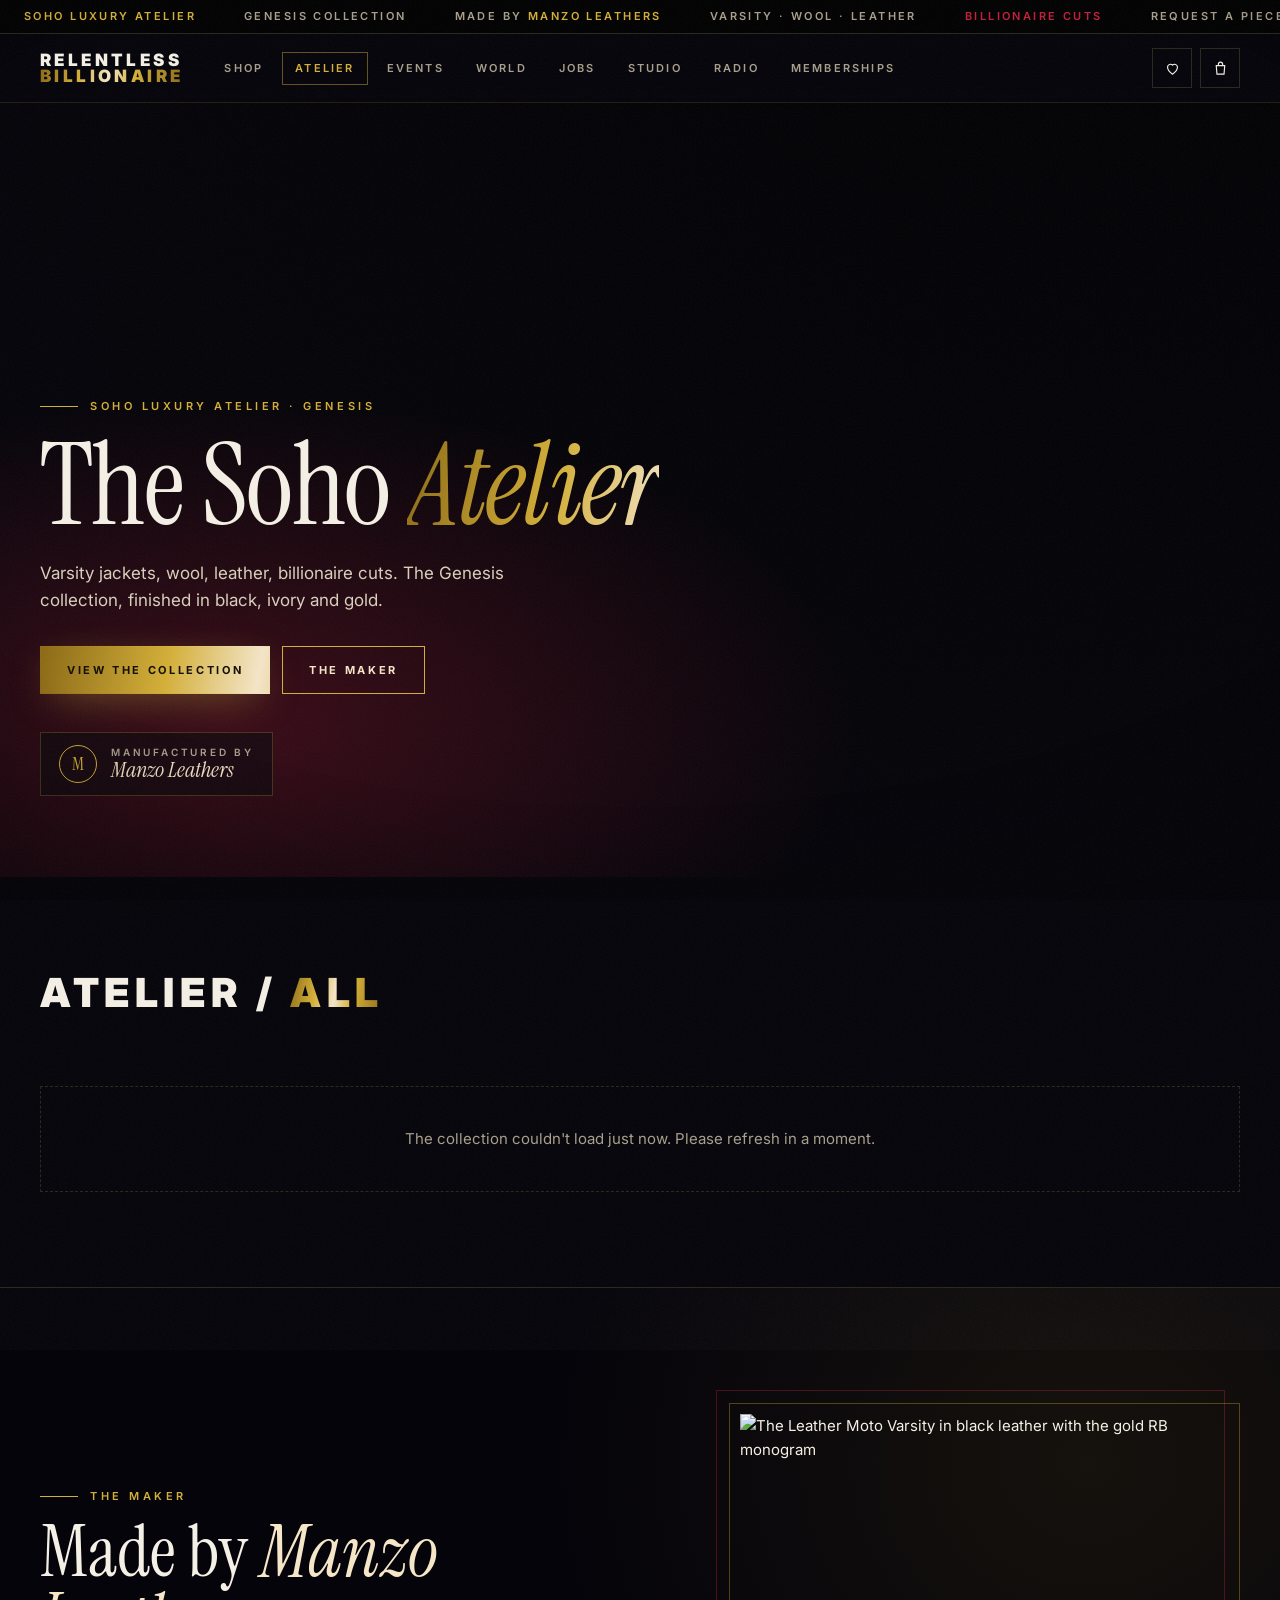
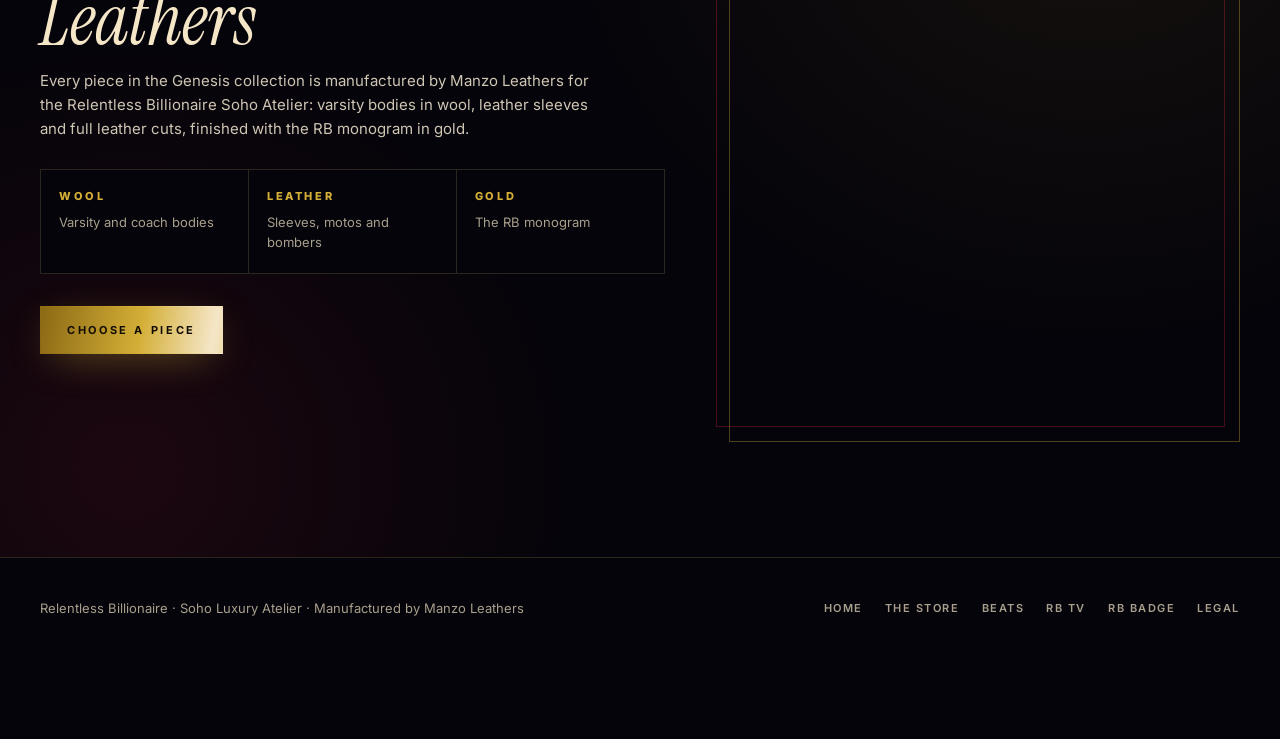
==== rb-site-updates/src/atelier/atelier.html @ 64e921dd "Soho Luxury Atelier at relentlessbillionaire.com/atelier The nine Genesis jackets from the old Pages" ====
<!DOCTYPE html>
<html lang="en">
<head>
<meta charset="UTF-8">
<meta name="viewport" content="width=device-width, initial-scale=1, viewport-fit=cover">
<title>Soho Luxury Atelier · Relentless Billionaire</title>
<meta name="description" content="The Genesis collection from the Relentless Billionaire Soho Atelier: varsity jackets, wool, leather and billionaire cuts, made by Manzo Leathers.">
<link rel="canonical" href="https://relentlessbillionaire.com/atelier">
<meta property="og:type" content="website">
<meta property="og:title" content="Soho Luxury Atelier · Relentless Billionaire">
<meta property="og:description" content="Varsity jackets, wool, leather, billionaire cuts. The Genesis collection, made by Manzo Leathers.">
<meta property="og:url" content="https://relentlessbillionaire.com/atelier">
<meta property="og:image" content="https://media.relentlessbillionaire.com/atelier/atelier-hero-crop.webp">
<meta name="twitter:card" content="summary_large_image">
<meta name="theme-color" content="#05040A">
<link rel="icon" href="https://relentlessbillionaire.com/brand/icon.svg?v=3" type="image/svg+xml">
<link rel="preconnect" href="https://fonts.googleapis.com">
<link rel="preconnect" href="https://fonts.gstatic.com" crossorigin>
<link rel="stylesheet" nonce="__NONCE__" href="https://fonts.googleapis.com/css2?family=Inter:wght@300;400;500;600;800;900&family=Instrument+Serif:ital@0;1&display=swap">
<link rel="preload" as="image" href="https://media.relentlessbillionaire.com/atelier/atelier-hero-crop.webp">
<style nonce="__NONCE__">
:root{
  --bg:#05040A; --bg-elevated:#0C0A10; --bg-deep:#020203;
  --gold:#D4AF37; --gold-highlight:#F5E6C8; --gold-deep:#8B6914;
  --crimson:#C41E3A; --text:#F5F0E6; --text-muted:#A89F8C; --line:#2A261C;
  --glass:rgba(12,10,16,.62); --ease:cubic-bezier(.22,1,.36,1);
  --sans:"Inter",ui-sans-serif,system-ui,-apple-system,"Segoe UI",sans-serif;
  --serif:"Instrument Serif","Iowan Old Style","Times New Roman",serif;
  --metal:linear-gradient(100deg,var(--gold-deep) 0%,var(--gold) 28%,var(--gold-highlight) 48%,var(--gold) 66%,var(--gold-deep) 100%);
}
*,*::before,*::after{box-sizing:border-box}
html{scroll-behavior:smooth;-webkit-text-size-adjust:100%}
body{margin:0;background:var(--bg);color:var(--text);font:400 15px/1.6 var(--sans);-webkit-font-smoothing:antialiased;overflow-x:hidden}
img{max-width:100%;display:block}
a{color:inherit}
button{font:inherit;color:inherit;cursor:pointer}
:focus-visible{outline:2px solid var(--gold);outline-offset:3px}
.sr{position:absolute;width:1px;height:1px;overflow:hidden;clip:rect(0 0 0 0);white-space:nowrap}
/* film grain and vignette over everything, never in the way */
body::before{content:"";position:fixed;inset:-50%;z-index:60;pointer-events:none;opacity:.05;
  background-image:url("data:image/svg+xml,%3Csvg xmlns='http://www.w3.org/2000/svg' width='160' height='160'%3E%3Cfilter id='n'%3E%3CfeTurbulence type='fractalNoise' baseFrequency='.9' numOctaves='3' stitchTiles='stitch'/%3E%3C/filter%3E%3Crect width='100%25' height='100%25' filter='url(%23n)'/%3E%3C/svg%3E");
  animation:grain 1.2s steps(6) infinite}
body::after{content:"";position:fixed;inset:0;z-index:59;pointer-events:none;background:radial-gradient(120% 90% at 50% 40%,transparent 55%,rgba(0,0,0,.55) 100%)}
@keyframes grain{0%{transform:translate(0,0)}20%{transform:translate(-4%,3%)}40%{transform:translate(3%,-2%)}60%{transform:translate(-2%,-4%)}80%{transform:translate(4%,2%)}100%{transform:translate(0,0)}}

/* ticker */
.ticker{position:relative;z-index:5;border-bottom:1px solid var(--line);background:#000;overflow:hidden;height:34px;display:flex;align-items:center}
.ticker .run{display:flex;gap:48px;white-space:nowrap;animation:tick 42s linear infinite;padding-left:24px}
.ticker span{font:600 11px/1 var(--sans);letter-spacing:.22em;text-transform:uppercase;color:var(--text-muted)}
.ticker span b{color:var(--gold);font-weight:600}
.ticker span i{font-style:normal;color:var(--crimson)}
@keyframes tick{to{transform:translateX(-50%)}}

/* header */
.top{position:sticky;top:0;z-index:40;backdrop-filter:blur(18px) saturate(1.3);-webkit-backdrop-filter:blur(18px) saturate(1.3);
  background:linear-gradient(180deg,rgba(5,4,10,.92),rgba(5,4,10,.72));border-bottom:1px solid rgba(212,175,55,.14)}
.top .in{max-width:1320px;margin:0 auto;padding:14px clamp(16px,4vw,40px);display:flex;align-items:center;gap:28px}
.mark{text-decoration:none;line-height:.92;font:900 17px/0.95 var(--sans);letter-spacing:.2em;text-transform:uppercase}
.mark span{display:block}
.mark span+span{background:var(--metal);-webkit-background-clip:text;background-clip:text;color:transparent}
.nav{display:flex;gap:6px;flex-wrap:wrap;flex:1}
.nav a{text-decoration:none;font:600 11px/1 var(--sans);letter-spacing:.2em;text-transform:uppercase;color:var(--text-muted);padding:10px 12px;border:1px solid transparent;transition:color .3s var(--ease),border-color .3s var(--ease)}
.nav a:hover{color:var(--text)}
.nav a.on{color:var(--gold);border-color:rgba(212,175,55,.45)}
.tools{display:flex;gap:8px}
.icon{width:40px;height:40px;display:grid;place-items:center;border:1px solid var(--line);background:transparent;position:relative;transition:border-color .3s var(--ease),background .3s var(--ease)}
.icon:hover{border-color:var(--gold);background:rgba(212,175,55,.06)}
.icon svg{width:17px;height:17px;stroke:currentColor;fill:none;stroke-width:1.6}
.icon .n{position:absolute;top:-7px;right:-7px;min-width:18px;height:18px;border-radius:9px;background:var(--crimson);color:#fff;font:700 10px/18px var(--sans);text-align:center;padding:0 5px}
.icon .n:empty{display:none}

/* hero */
.hero{position:relative;min-height:min(86vh,820px);display:grid;align-items:end;overflow:hidden;isolation:isolate}
.hero .bg{position:absolute;inset:0;z-index:-2;background:#000 url("https://media.relentlessbillionaire.com/atelier/atelier-hero-crop.webp") center/cover no-repeat;transform:scale(1.08);animation:drift 22s var(--ease) infinite alternate}
.hero::before{content:"";position:absolute;inset:0;z-index:-1;background:
  radial-gradient(70% 60% at 18% 80%,rgba(196,30,58,.28),transparent 70%),
  linear-gradient(180deg,rgba(5,4,10,.25) 0%,rgba(5,4,10,.55) 45%,var(--bg) 100%),
  linear-gradient(90deg,rgba(5,4,10,.9) 0%,rgba(5,4,10,.2) 70%)}
@keyframes drift{to{transform:scale(1.16) translate(-1.5%,-1%)}}
.hero .in{max-width:1320px;margin:0 auto;width:100%;padding:0 clamp(16px,4vw,40px) clamp(48px,9vh,96px)}
.eyebrow{font:600 11px/1 var(--sans);letter-spacing:.32em;text-transform:uppercase;color:var(--gold);display:flex;align-items:center;gap:12px}
.eyebrow::before{content:"";width:38px;height:1px;background:var(--gold)}
.hero h1{margin:22px 0 0;font:400 clamp(54px,9vw,128px)/.9 var(--serif);letter-spacing:-.015em}
.hero h1 em{font-style:italic;background:var(--metal);background-size:220% 100%;-webkit-background-clip:text;background-clip:text;color:transparent;animation:sheen 7s ease-in-out infinite}
@keyframes sheen{0%,100%{background-position:0% 0}50%{background-position:100% 0}}
.hero p.lede{max-width:540px;margin:22px 0 0;font-size:17px;color:#d9d0bd}
.cta{display:flex;flex-wrap:wrap;gap:12px;margin-top:32px}
.btn{display:inline-flex;align-items:center;justify-content:center;gap:10px;min-height:48px;padding:0 26px;border:1px solid var(--gold);background:transparent;color:var(--gold-highlight);
  font:700 11px/1 var(--sans);letter-spacing:.24em;text-transform:uppercase;text-decoration:none;position:relative;overflow:hidden;transition:color .35s var(--ease),transform .35s var(--ease),box-shadow .35s var(--ease)}
.btn.gold{background:var(--metal);background-size:200% 100%;color:#120d02;border-color:transparent;box-shadow:0 10px 40px -14px rgba(212,175,55,.65)}
.btn.gold:hover{background-position:100% 0;transform:translateY(-2px);box-shadow:0 18px 50px -14px rgba(212,175,55,.8)}
.btn:not(.gold):hover{background:rgba(212,175,55,.08);transform:translateY(-2px)}
.btn[disabled]{opacity:.5;pointer-events:none}
.maker{margin-top:38px;display:inline-flex;align-items:center;gap:14px;padding:12px 18px;border:1px solid rgba(212,175,55,.25);background:var(--glass);backdrop-filter:blur(10px);-webkit-backdrop-filter:blur(10px)}
.maker small{display:block;font:600 10px/1.2 var(--sans);letter-spacing:.28em;text-transform:uppercase;color:var(--text-muted)}
.maker strong{display:block;font:400 22px/1.1 var(--serif);font-style:italic;color:var(--gold-highlight)}
.maker .seal{width:38px;height:38px;border-radius:50%;border:1px solid var(--gold);display:grid;place-items:center;font:400 18px/1 var(--serif);color:var(--gold)}

/* collection */
.wrap{max-width:1320px;margin:0 auto;padding:0 clamp(16px,4vw,40px)}
.collection{padding:clamp(48px,8vw,96px) 0 40px}
.head{display:flex;flex-wrap:wrap;align-items:end;justify-content:space-between;gap:20px;margin-bottom:28px}
.head h2{margin:0;font:900 clamp(26px,3.4vw,40px)/1 var(--sans);letter-spacing:.14em;text-transform:uppercase}
.head h2 span{background:var(--metal);-webkit-background-clip:text;background-clip:text;color:transparent}
.head p{margin:0;font:600 11px/1.4 var(--sans);letter-spacing:.24em;text-transform:uppercase;color:var(--text-muted)}
.chips{display:flex;flex-wrap:wrap;gap:8px;margin-bottom:30px}
.chip{padding:10px 16px;border:1px solid var(--line);background:transparent;font:600 10.5px/1 var(--sans);letter-spacing:.22em;text-transform:uppercase;color:var(--text-muted);transition:all .3s var(--ease)}
.chip:hover{color:var(--text);border-color:rgba(212,175,55,.4)}
.chip[aria-pressed="true"]{color:#120d02;background:var(--gold);border-color:var(--gold)}
.grid{display:grid;grid-template-columns:repeat(auto-fill,minmax(min(100%,300px),1fr));gap:clamp(14px,2vw,24px)}
.card{position:relative;background:linear-gradient(180deg,var(--bg-elevated),#07060b);border:1px solid var(--line);padding:14px;display:flex;flex-direction:column;
  transition:transform .6s var(--ease),border-color .6s var(--ease),box-shadow .6s var(--ease)}
.card:hover{transform:translateY(-6px);border-color:rgba(212,175,55,.5);box-shadow:0 30px 60px -30px rgba(0,0,0,.9),0 0 0 1px rgba(212,175,55,.08),0 20px 80px -40px rgba(196,30,58,.45)}
.ph{position:relative;aspect-ratio:4/5;overflow:hidden;background:#0a0a0c}
.ph img{width:100%;height:100%;object-fit:cover;transition:transform 1.2s var(--ease),filter 1.2s var(--ease);filter:saturate(.92) contrast(1.04)}
.card:hover .ph img{transform:scale(1.06);filter:saturate(1.05) contrast(1.08)}
.ph::after{content:"";position:absolute;inset:0;background:linear-gradient(180deg,transparent 55%,rgba(5,4,10,.85));pointer-events:none}
.ph .tag{position:absolute;left:12px;top:12px;z-index:1;font:700 9.5px/1 var(--sans);letter-spacing:.26em;text-transform:uppercase;padding:7px 10px;background:rgba(5,4,10,.7);border:1px solid rgba(212,175,55,.35);color:var(--gold-highlight);backdrop-filter:blur(6px)}
.ph .fav{position:absolute;right:12px;top:12px;z-index:1;width:38px;height:38px;display:grid;place-items:center;background:rgba(5,4,10,.6);border:1px solid rgba(245,240,230,.15);backdrop-filter:blur(6px);transition:all .3s var(--ease)}
.ph .fav svg{width:17px;height:17px;fill:none;stroke:var(--text);stroke-width:1.6;transition:all .3s var(--ease)}
.ph .fav[aria-pressed="true"] svg{fill:var(--crimson);stroke:var(--crimson)}
.ph .look{position:absolute;left:12px;right:12px;bottom:12px;z-index:1;min-height:40px;border:1px solid rgba(245,240,230,.25);background:rgba(5,4,10,.55);backdrop-filter:blur(8px);
  font:700 10px/1 var(--sans);letter-spacing:.24em;text-transform:uppercase;opacity:0;transform:translateY(10px);transition:all .5s var(--ease)}
.card:hover .look,.look:focus-visible{opacity:1;transform:none}
.meta{padding:18px 4px 6px;flex:1;display:flex;flex-direction:column}
.meta h3{margin:0;font:800 14px/1.25 var(--sans);letter-spacing:.2em;text-transform:uppercase}
.meta .sub{margin:6px 0 0;font-size:12.5px;color:var(--text-muted);letter-spacing:.04em}
.row{display:flex;align-items:center;justify-content:space-between;gap:12px;margin-top:auto;padding-top:18px}
.price{font:400 26px/1 var(--serif);color:var(--gold-highlight)}
.add{min-height:42px;padding:0 18px;border:0;background:var(--metal);background-size:200% 100%;color:#120d02;font:800 10.5px/1 var(--sans);letter-spacing:.22em;text-transform:uppercase;transition:background-position .5s var(--ease),transform .3s var(--ease)}
.add:hover{background-position:100% 0;transform:translateY(-1px)}
.add.in{background:transparent;color:var(--gold);box-shadow:inset 0 0 0 1px var(--gold)}
.skel{aspect-ratio:4/6;border:1px solid var(--line);background:linear-gradient(100deg,#0b0a0f 30%,#17141c 50%,#0b0a0f 70%);background-size:220% 100%;animation:sk 1.6s ease-in-out infinite}
@keyframes sk{to{background-position:-120% 0}}
.empty{grid-column:1/-1;padding:40px;text-align:center;color:var(--text-muted);border:1px dashed var(--line)}

/* the maker */
.atelier{padding:clamp(56px,9vw,120px) 0;border-top:1px solid var(--line);margin-top:40px;background:radial-gradient(60% 80% at 85% 20%,rgba(212,175,55,.08),transparent 70%),radial-gradient(50% 70% at 10% 90%,rgba(196,30,58,.12),transparent 70%)}
.atelier .cols{display:grid;grid-template-columns:1.1fr .9fr;gap:clamp(28px,5vw,72px);align-items:center}
.atelier h2{margin:16px 0 0;font:400 clamp(40px,5.6vw,76px)/.95 var(--serif)}
.atelier h2 em{color:var(--gold-highlight)}
.atelier p{color:#cfc6b4;max-width:560px}
.pillars{display:grid;grid-template-columns:repeat(3,1fr);gap:1px;background:var(--line);border:1px solid var(--line);margin-top:28px}
.pillars div{background:var(--bg);padding:20px 18px}
.pillars b{display:block;font:800 11px/1.2 var(--sans);letter-spacing:.24em;text-transform:uppercase;color:var(--gold)}
.pillars span{display:block;margin-top:8px;font-size:13px;color:var(--text-muted)}
.frame{position:relative;aspect-ratio:4/5;border:1px solid rgba(212,175,55,.35);padding:10px}
.frame img{width:100%;height:100%;object-fit:cover}
.frame::before{content:"";position:absolute;inset:-14px 14px 14px -14px;border:1px solid rgba(196,30,58,.35);z-index:-1}

/* footer */
footer{border-top:1px solid var(--line);padding:40px 0 120px;color:var(--text-muted);font-size:13px}
footer .in{display:flex;flex-wrap:wrap;gap:16px 28px;justify-content:space-between;align-items:center}
footer nav{display:flex;flex-wrap:wrap;gap:14px 22px}
footer a{text-decoration:none;color:var(--text-muted);letter-spacing:.14em;text-transform:uppercase;font:600 11px/1 var(--sans)}
footer a:hover{color:var(--gold)}

/* dialogs */
dialog{border:0;padding:0;background:transparent;color:var(--text);max-width:min(980px,calc(100vw - 24px));width:100%}
dialog::backdrop{background:rgba(2,2,3,.78);backdrop-filter:blur(6px)}
dialog[open]{animation:pop .5s var(--ease)}
@keyframes pop{from{opacity:0;transform:translateY(18px) scale(.98)}}
.sheet{background:var(--bg-elevated);border:1px solid rgba(212,175,55,.3);display:grid;grid-template-columns:1fr 1fr;max-height:calc(100vh - 32px);overflow:auto}
.sheet .pic{background:#000;min-height:420px}
.sheet .pic img{width:100%;height:100%;object-fit:cover}
.sheet .body{padding:clamp(22px,3vw,36px);position:relative}
.x{position:absolute;right:14px;top:14px;width:38px;height:38px;border:1px solid var(--line);background:transparent;font-size:20px;line-height:1}
.x:hover{border-color:var(--gold)}
.sheet h3{margin:14px 0 4px;font:400 40px/1 var(--serif)}
.sheet .p{font:400 28px/1 var(--serif);color:var(--gold-highlight);margin:14px 0}
.sheet .desc{color:#cfc6b4;font-size:14px}
.sizes{display:flex;flex-wrap:wrap;gap:6px;margin:16px 0}
.sizes button{min-width:46px;height:40px;border:1px solid var(--line);background:transparent;font:700 11px/1 var(--sans);letter-spacing:.14em}
.sizes button[aria-pressed="true"]{border-color:var(--gold);color:var(--gold);background:rgba(212,175,55,.08)}
.note{font-size:12px;color:var(--text-muted);margin-top:14px}
.bag .sheet{grid-template-columns:1fr;max-width:620px;margin-left:auto}
.bag-list{list-style:none;margin:16px 0;padding:0;display:grid;gap:10px}
.bag-list li{display:grid;grid-template-columns:64px 1fr auto;gap:14px;align-items:center;padding:10px;border:1px solid var(--line)}
.bag-list img{width:64px;height:80px;object-fit:cover}
.bag-list b{display:block;font:800 12px/1.3 var(--sans);letter-spacing:.16em;text-transform:uppercase}
.bag-list small{color:var(--text-muted)}
.bag-list .rm{border:0;background:transparent;color:var(--text-muted);font-size:12px;text-decoration:underline}
.total{display:flex;justify-content:space-between;align-items:baseline;border-top:1px solid var(--line);padding-top:14px}
.total span{font:400 30px/1 var(--serif);color:var(--gold-highlight)}
form.req{display:grid;gap:10px;margin-top:18px}
form.req .two{display:grid;grid-template-columns:1fr 1fr;gap:10px}
form.req input,form.req textarea{width:100%;background:#07060b;border:1px solid var(--line);color:var(--text);padding:12px 14px;font:400 14px/1.4 var(--sans);transition:border-color .3s var(--ease)}
form.req input:focus,form.req textarea:focus{outline:0;border-color:var(--gold)}
form.req label{font:600 10px/1 var(--sans);letter-spacing:.22em;text-transform:uppercase;color:var(--text-muted)}
.msg{min-height:20px;font-size:13px}
.msg.ok{color:#9fd8a8}.msg.err{color:#ff8fa3}

/* reveal */
.rv{opacity:0;transform:translateY(26px);transition:opacity 1s var(--ease),transform 1s var(--ease)}
.rv.on{opacity:1;transform:none}

@media (max-width:900px){
  .top .in{flex-wrap:wrap;gap:12px}
  .nav{order:3;flex-basis:100%;overflow-x:auto;flex-wrap:nowrap;scrollbar-width:none}
  .atelier .cols{grid-template-columns:1fr}
  .sheet{grid-template-columns:1fr}.sheet .pic{min-height:0;aspect-ratio:4/5}
  .pillars{grid-template-columns:1fr}
}
@media (max-width:520px){form.req .two{grid-template-columns:1fr}.hero{min-height:78vh}}
@media (prefers-reduced-motion:reduce){
  *,*::before,*::after{animation:none!important;transition:none!important;scroll-behavior:auto!important}
  .rv{opacity:1;transform:none}
}
</style>
</head>
<body>
<a class="sr" href="#collection">Skip to the collection</a>
<div class="ticker" aria-hidden="true"><div class="run" id="ticker"></div></div>

<header class="top">
  <div class="in">
    <a class="mark" href="https://relentlessbillionaire.com/" aria-label="Relentless Billionaire home"><span>Relentless</span><span>Billionaire</span></a>
    <nav class="nav" aria-label="Relentless Billionaire">
      <a href="https://relentlessbillionaire.com/store">Shop</a>
      <a class="on" href="https://relentlessbillionaire.com/atelier" aria-current="page">Atelier</a>
      <a href="https://relentlessbillionaire.com/events">Events</a>
      <a href="https://relentlessbillionaire.com/app/world/">World</a>
      <a href="https://relentlessbillionaire.com/jobs">Jobs</a>
      <a href="https://studio.relentlessbillionaire.com/">Studio</a>
      <a href="https://relentlessbillionaire.com/radio">Radio</a>
      <a href="https://relentlessbillionaire.com/memberships">Memberships</a>
    </nav>
    <div class="tools">
      <button class="icon" type="button" id="open-favs" aria-label="Saved pieces"><svg viewBox="0 0 24 24"><path d="M12 20s-7-4.4-7-10a4 4 0 0 1 7-2.6A4 4 0 0 1 19 10c0 5.6-7 10-7 10z"/></svg><span class="n" id="fav-n"></span></button>
      <button class="icon" type="button" id="open-bag" aria-label="Your bag"><svg viewBox="0 0 24 24"><path d="M6 8h12l-1 12H7L6 8z"/><path d="M9 8V6a3 3 0 0 1 6 0v2"/></svg><span class="n" id="bag-n"></span></button>
    </div>
  </div>
</header>

<main>
  <section class="hero" aria-labelledby="hero-h">
    <div class="bg" role="img" aria-label="Relentless Billionaire varsity details: the gold RB monogram, cream leather sleeves, black wool"></div>
    <div class="in">
      <div class="eyebrow">Soho Luxury Atelier · Genesis</div>
      <h1 id="hero-h">The Soho <em>Atelier</em></h1>
      <p class="lede">Varsity jackets, wool, leather, billionaire cuts. The Genesis collection, finished in black, ivory and gold.</p>
      <div class="cta">
        <a class="btn gold" href="#collection">View the collection</a>
        <a class="btn" href="#atelier">The maker</a>
      </div>
      <div class="maker"><div class="seal" aria-hidden="true">M</div><div><small>Manufactured by</small><strong>Manzo Leathers</strong></div></div>
    </div>
  </section>

  <section class="collection" id="collection" aria-labelledby="col-h">
    <div class="wrap">
      <div class="head rv">
        <h2 id="col-h">Atelier / <span>All</span></h2>
        <p id="count"></p>
      </div>
      <div class="chips rv" id="chips" role="group" aria-label="Filter the collection"></div>
      <div class="grid" id="grid" aria-live="polite">
        <div class="skel"></div><div class="skel"></div><div class="skel"></div>
      </div>
    </div>
  </section>

  <section class="atelier" id="atelier" aria-labelledby="mk-h">
    <div class="wrap cols">
      <div class="rv">
        <div class="eyebrow">The maker</div>
        <h2 id="mk-h">Made by <em>Manzo Leathers</em></h2>
        <p>Every piece in the Genesis collection is manufactured by Manzo Leathers for the Relentless Billionaire Soho Atelier: varsity bodies in wool, leather sleeves and full leather cuts, finished with the RB monogram in gold.</p>
        <div class="pillars">
          <div><b>Wool</b><span>Varsity and coach bodies</span></div>
          <div><b>Leather</b><span>Sleeves, motos and bombers</span></div>
          <div><b>Gold</b><span>The RB monogram</span></div>
        </div>
        <div class="cta"><a class="btn gold" href="#collection">Choose a piece</a></div>
      </div>
      <div class="frame rv"><img src="https://media.relentlessbillionaire.com/atelier/leather-moto-varsity-1200.webp" alt="The Leather Moto Varsity in black leather with the gold RB monogram" loading="lazy" width="800" height="1000"></div>
    </div>
  </section>
</main>

<footer>
  <div class="wrap in">
    <div>Relentless Billionaire · Soho Luxury Atelier · Manufactured by Manzo Leathers</div>
    <nav aria-label="More from Relentless Billionaire">
      <a href="https://relentlessbillionaire.com/">Home</a>
      <a href="https://relentlessbillionaire.com/store">The Store</a>
      <a href="https://beatstore.relentlessbillionaire.com/">Beats</a>
      <a href="https://relentlessbillionaire.com/tv">RB TV</a>
      <a href="https://relentlessbillionaire.com/badge">RB Badge</a>
      <a href="https://relentlessbillionaire.com/legal">Legal</a>
    </nav>
  </div>
</footer>

<dialog id="view" aria-labelledby="v-title">
  <div class="sheet">
    <div class="pic"><img id="v-img" alt=""></div>
    <div class="body">
      <button class="x" type="button" data-close aria-label="Close">×</button>
      <div class="eyebrow" id="v-sub"></div>
      <h3 id="v-title"></h3>
      <div class="p" id="v-price"></div>
      <p class="desc" id="v-desc"></p>
      <div class="eyebrow">Your size</div>
      <div class="sizes" id="v-sizes" role="group" aria-label="Size"></div>
      <div class="cta"><button class="btn gold" type="button" id="v-add">Add to bag</button><button class="btn" type="button" id="v-fav">Save</button></div>
      <p class="note">Manufactured by Manzo Leathers. Pieces are requested, not charged here: the atelier replies by email to confirm sizing, timing and payment.</p>
    </div>
  </div>
</dialog>

<dialog id="bag" class="bag" aria-labelledby="b-title">
  <div class="sheet">
    <div class="body">
      <button class="x" type="button" data-close aria-label="Close">×</button>
      <div class="eyebrow" id="b-eyebrow">Your bag</div>
      <h3 id="b-title">Request your pieces</h3>
      <ul class="bag-list" id="b-list"></ul>
      <div class="total"><small class="eyebrow">Listed total</small><span id="b-total">$0</span></div>
      <form class="req" id="b-form" novalidate>
        <div class="two">
          <div><label for="f-name">Name</label><input id="f-name" name="name" autocomplete="name" required maxlength="100"></div>
          <div><label for="f-email">Email</label><input id="f-email" name="email" type="email" autocomplete="email" required maxlength="200"></div>
        </div>
        <div><label for="f-phone">Phone (optional)</label><input id="f-phone" name="phone" type="tel" autocomplete="tel" maxlength="40"></div>
        <div><label for="f-msg">Anything we should know (optional)</label><textarea id="f-msg" name="message" rows="3" maxlength="400"></textarea></div>
        <button class="btn gold" type="submit" id="b-send">Send the request</button>
        <p class="msg" id="b-msg" role="status"></p>
        <p class="note">Nothing is charged here. The atelier replies by email to confirm each piece, your size, timing and payment.</p>
      </form>
    </div>
  </div>
</dialog>

<script nonce="__NONCE__">
(function(){
  var MEDIA = 'https://media.relentlessbillionaire.com/atelier/';
  var SIZES = ['XS','S','M','L','XL','XXL'];
  var $ = function(id){ return document.getElementById(id); };
  var esc = function(s){ return String(s == null ? '' : s).replace(/[&<>"']/g, function(c){ return { '&':'&amp;','<':'&lt;','>':'&gt;','"':'&quot;',"'":'&#39;' }[c]; }); };
  var store = {
    get: function(k, d){ try { var v = JSON.parse(localStorage.getItem('rb_atelier_' + k)); return v == null ? d : v; } catch (e) { return d; } },
    set: function(k, v){ try { localStorage.setItem('rb_atelier_' + k, JSON.stringify(v)); } catch (e) {} }
  };
  var all = [], filter = '', favOnly = false, current = null, size = '';
  var bag = store.get('bag', []), favs = store.get('favs', []);

  // the ticker: what the atelier is, nothing invented
  var words = ['<b>Soho Luxury Atelier</b>', 'Genesis collection', 'Made by <b>Manzo Leathers</b>', 'Varsity · Wool · Leather', '<i>Billionaire cuts</i>', 'Request a piece · the atelier replies by email'];
  $('ticker').innerHTML = words.concat(words).concat(words).concat(words).map(function(w){ return '<span>' + w + '</span>'; }).join('');

  var money = function(c){ return '$' + Math.round(c / 100).toLocaleString('en-US'); };
  var cents = function(p){ var n = Number(String(p.price || '').replace(/[^0-9.]/g, '')); return isFinite(n) ? Math.round(n * 100) : 0; };
  var img = function(p, w){ var u = p.image_url || ''; return /-1200\.webp$/.test(u) ? u.replace(/-1200\.webp$/, '-' + w + '.webp') : u; };
  var category = function(p){ return String(p.subtitle || '').split('·')[0].split('•')[0].trim(); };

  function counts(){
    $('bag-n').textContent = bag.length || '';
    $('fav-n').textContent = favs.length || '';
  }
  function render(){
    var list = all.filter(function(p){ return (!filter || category(p) === filter) && (!favOnly || favs.indexOf(p.id) >= 0); });
    var cats = []; all.forEach(function(p){ var c = category(p); if (c && cats.indexOf(c) < 0) cats.push(c); });
    $('chips').innerHTML = ['All'].concat(cats).map(function(c){
      var on = c === 'All' ? !filter && !favOnly : filter === c;
      return '<button class="chip" type="button" data-c="' + esc(c) + '" aria-pressed="' + on + '">' + esc(c) + '</button>';
    }).join('') + (favs.length ? '<button class="chip" type="button" data-c="__saved" aria-pressed="' + favOnly + '">Saved · ' + favs.length + '</button>' : '');
    var sum = all.reduce(function(s, p){ return s + cents(p); }, 0);
    $('count').textContent = all.length ? all.length + ' pieces · ' + money(sum / all.length) + ' average' : '';
    document.querySelector('#col-h span').textContent = favOnly ? 'Saved' : (filter || 'All');
    if (!list.length){ $('grid').innerHTML = '<p class="empty">' + (favOnly ? 'Nothing saved yet. Tap the heart on a piece to keep it here.' : 'The collection is being restocked. Check back soon.') + '</p>'; return; }
    $('grid').innerHTML = list.map(function(p){
      var inBag = bag.some(function(b){ return b.id === p.id; }), fav = favs.indexOf(p.id) >= 0;
      return '<article class="card rv" data-id="' + p.id + '">' +
        '<div class="ph"><span class="tag">' + esc(category(p) || 'Genesis') + '</span>' +
        '<button class="fav" type="button" data-fav="' + p.id + '" aria-pressed="' + fav + '" aria-label="Save ' + esc(p.title) + '"><svg viewBox="0 0 24 24"><path d="M12 20s-7-4.4-7-10a4 4 0 0 1 7-2.6A4 4 0 0 1 19 10c0 5.6-7 10-7 10z"/></svg></button>' +
        '<img src="' + esc(img(p, 640)) + '" srcset="' + esc(img(p, 640)) + ' 640w, ' + esc(img(p, 1200)) + ' 1200w" sizes="(max-width:700px) 92vw, 420px" alt="' + esc(p.title) + '" loading="lazy" decoding="async" width="640" height="800">' +
        '<button class="look" type="button" data-view="' + p.id + '">Quick view</button></div>' +
        '<div class="meta"><h3>' + esc(p.title) + '</h3><p class="sub">' + esc(p.subtitle || '') + '</p>' +
        '<div class="row"><span class="price">' + esc(p.price || '') + '</span>' +
        '<button class="add' + (inBag ? ' in' : '') + '" type="button" data-add="' + p.id + '">' + (inBag ? 'In your bag' : 'Add to bag') + '</button></div></div></article>';
    }).join('');
    reveal();
  }

  function byId(id){ return all.filter(function(p){ return p.id === Number(id); })[0]; }
  function toggleFav(id){
    id = Number(id); var i = favs.indexOf(id);
    if (i >= 0) favs.splice(i, 1); else favs.push(id);
    store.set('favs', favs); counts(); if (favOnly && !favs.length) favOnly = false; render();
  }
  function addToBag(p, sz){
    var hit = bag.filter(function(b){ return b.id === p.id; })[0];
    if (hit) { if (sz) hit.size = sz; } else bag.push({ id: p.id, size: sz || '' });
    store.set('bag', bag); counts(); render();
  }
  function openView(p){
    current = p; size = (bag.filter(function(b){ return b.id === p.id; })[0] || {}).size || '';
    $('v-img').src = img(p, 1200); $('v-img').alt = p.title;
    $('v-title').textContent = p.title; $('v-sub').textContent = p.subtitle || '';
    $('v-price').textContent = p.price || ''; $('v-desc').textContent = p.description || '';
    $('v-sizes').innerHTML = SIZES.map(function(s){ return '<button type="button" data-size="' + s + '" aria-pressed="' + (s === size) + '">' + s + '</button>'; }).join('');
    $('v-fav').textContent = favs.indexOf(p.id) >= 0 ? 'Saved' : 'Save';
    $('view').showModal();
  }
  function openBag(){
    var items = bag.map(function(b){ var p = byId(b.id); return p ? { p: p, size: b.size } : null; }).filter(Boolean);
    $('b-list').innerHTML = items.length ? items.map(function(it){
      return '<li><img src="' + esc(img(it.p, 640)) + '" alt=""><div><b>' + esc(it.p.title) + '</b><small>' + esc(it.p.price || '') + (it.size ? ' · Size ' + esc(it.size) : ' · Size to confirm') + '</small></div>' +
        '<button class="rm" type="button" data-rm="' + it.p.id + '">Remove</button></li>';
    }).join('') : '<li><div></div><div><b>Your bag is empty</b><small>Add a piece from the collection.</small></div><div></div></li>';
    $('b-total').textContent = money(items.reduce(function(s, it){ return s + cents(it.p); }, 0));
    $('b-send').disabled = !items.length;
    $('b-msg').textContent = ''; $('b-msg').className = 'msg';
    if (!$('bag').open) $('bag').showModal();
  }

  document.addEventListener('click', function(e){
    var t = e.target.closest('button'); if (!t) return;
    if (t.dataset.c != null){ if (t.dataset.c === '__saved') { favOnly = !favOnly; filter = ''; } else { favOnly = false; filter = t.dataset.c === 'All' ? '' : t.dataset.c; } render(); }
    else if (t.dataset.fav) toggleFav(t.dataset.fav);
    else if (t.dataset.view) openView(byId(t.dataset.view));
    else if (t.dataset.add){ var p = byId(t.dataset.add); if (bag.some(function(b){ return b.id === p.id; })) openBag(); else openView(p); }
    else if (t.dataset.size){ size = t.dataset.size; $('v-sizes').querySelectorAll('button').forEach(function(b){ b.setAttribute('aria-pressed', String(b.dataset.size === size)); }); }
    else if (t.dataset.rm){ bag = bag.filter(function(b){ return b.id !== Number(t.dataset.rm); }); store.set('bag', bag); counts(); render(); openBag(); }
    else if (t.hasAttribute('data-close')) t.closest('dialog').close();
  });
  $('v-add').addEventListener('click', function(){ addToBag(current, size); $('view').close(); openBag(); });
  $('v-fav').addEventListener('click', function(){ toggleFav(current.id); $('v-fav').textContent = favs.indexOf(current.id) >= 0 ? 'Saved' : 'Save'; });
  $('open-bag').addEventListener('click', openBag);
  $('open-favs').addEventListener('click', function(){ if (!favs.length) { location.hash = 'collection'; return; } favOnly = true; filter = ''; render(); document.getElementById('collection').scrollIntoView({ behavior: 'smooth' }); });
  ['view', 'bag'].forEach(function(id){ $(id).addEventListener('click', function(e){ if (e.target === e.currentTarget) e.currentTarget.close(); }); });

  $('b-form').addEventListener('submit', function(e){
    e.preventDefault();
    var items = bag.map(function(b){ var p = byId(b.id); return p ? { p: p, size: b.size } : null; }).filter(Boolean);
    var name = $('f-name').value.trim(), email = $('f-email').value.trim(), box = $('b-msg');
    if (!items.length) return;
    if (!name || !/^[^\s@]+@[^\s@]+\.[^\s@]+$/.test(email)) { box.textContent = 'Please add your name and a valid email.'; box.className = 'msg err'; return; }
    var btn = $('b-send'); btn.disabled = true; btn.textContent = 'Sending…';
    var lines = items.map(function(it){ return it.p.title + ' (' + (it.p.price || '') + ', size ' + (it.size || 'to confirm') + ')'; });
    fetch('/api/shop/inquire', { method: 'POST', headers: { 'Content-Type': 'application/json' }, body: JSON.stringify({
      product_id: items.length === 1 ? items[0].p.id : null,
      product_title: items.length === 1 ? items[0].p.title : 'Atelier bag: ' + items.length + ' pieces',
      brand: 'atelier', name: name, email: email, phone: $('f-phone').value.trim(),
      options: items.map(function(it){ return it.p.title + ' ' + (it.size || '?'); }).join('; ').slice(0, 120),
      quantity: items.length,
      message: (lines.join('\n') + ($('f-msg').value.trim() ? '\n\n' + $('f-msg').value.trim() : '')).slice(0, 600)
    }) }).then(function(r){ return r.json().then(function(d){ if (!r.ok || !d.ok) throw new Error(d.error || 'That didn\'t send. Please try again.'); }); })
      .then(function(){
        box.textContent = 'Sent. The atelier will reply to ' + email + ' to confirm your pieces.'; box.className = 'msg ok';
        bag = []; store.set('bag', bag); counts(); render(); $('b-list').innerHTML = ''; $('b-total').textContent = '$0';
        $('b-form').reset();
      })
      .catch(function(err){ box.textContent = err.message; box.className = 'msg err'; })
      .finally(function(){ btn.disabled = !bag.length; btn.textContent = 'Send the request'; });
  });

  var io = 'IntersectionObserver' in window ? new IntersectionObserver(function(es){ es.forEach(function(en){ if (en.isIntersecting) { en.target.classList.add('on'); io.unobserve(en.target); } }); }, { rootMargin: '0px 0px -8% 0px' }) : null;
  function reveal(){ document.querySelectorAll('.rv:not(.on)').forEach(function(el, i){ if (io) { el.style.transitionDelay = Math.min(i % 6, 5) * 70 + 'ms'; io.observe(el); } else el.classList.add('on'); }); }
  reveal(); counts();

  fetch('/api/shop?brand=atelier').then(function(r){ return r.json(); }).then(function(d){
    all = (d.products || []).filter(function(p){ return p.brand === 'atelier'; });
    bag = bag.filter(function(b){ return byId(b.id); }); favs = favs.filter(function(id){ return byId(id); });
    store.set('bag', bag); store.set('favs', favs); counts(); render();
    if (location.hash === '#bag' && bag.length) openBag();
  }).catch(function(){ $('grid').innerHTML = '<p class="empty">The collection couldn\'t load just now. Please refresh in a moment.</p>'; });
})();
</script>
</body>
</html>
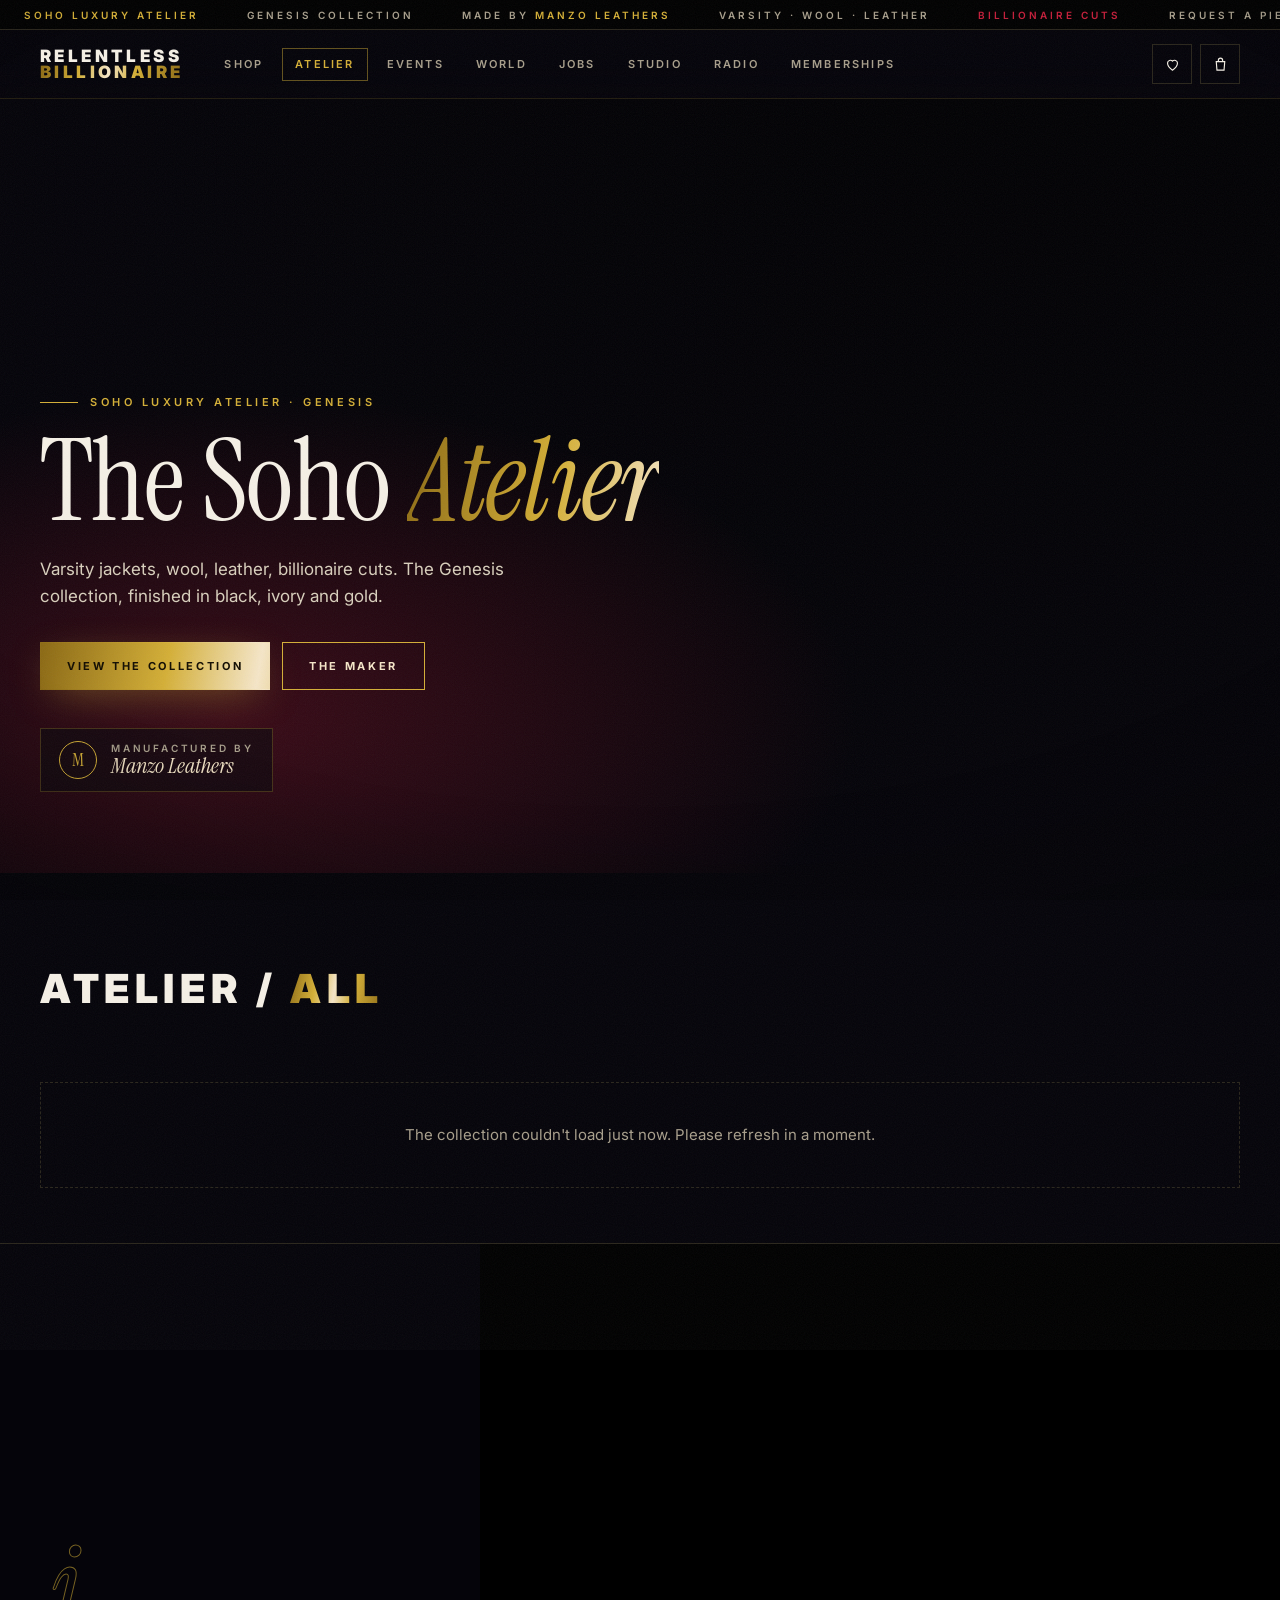
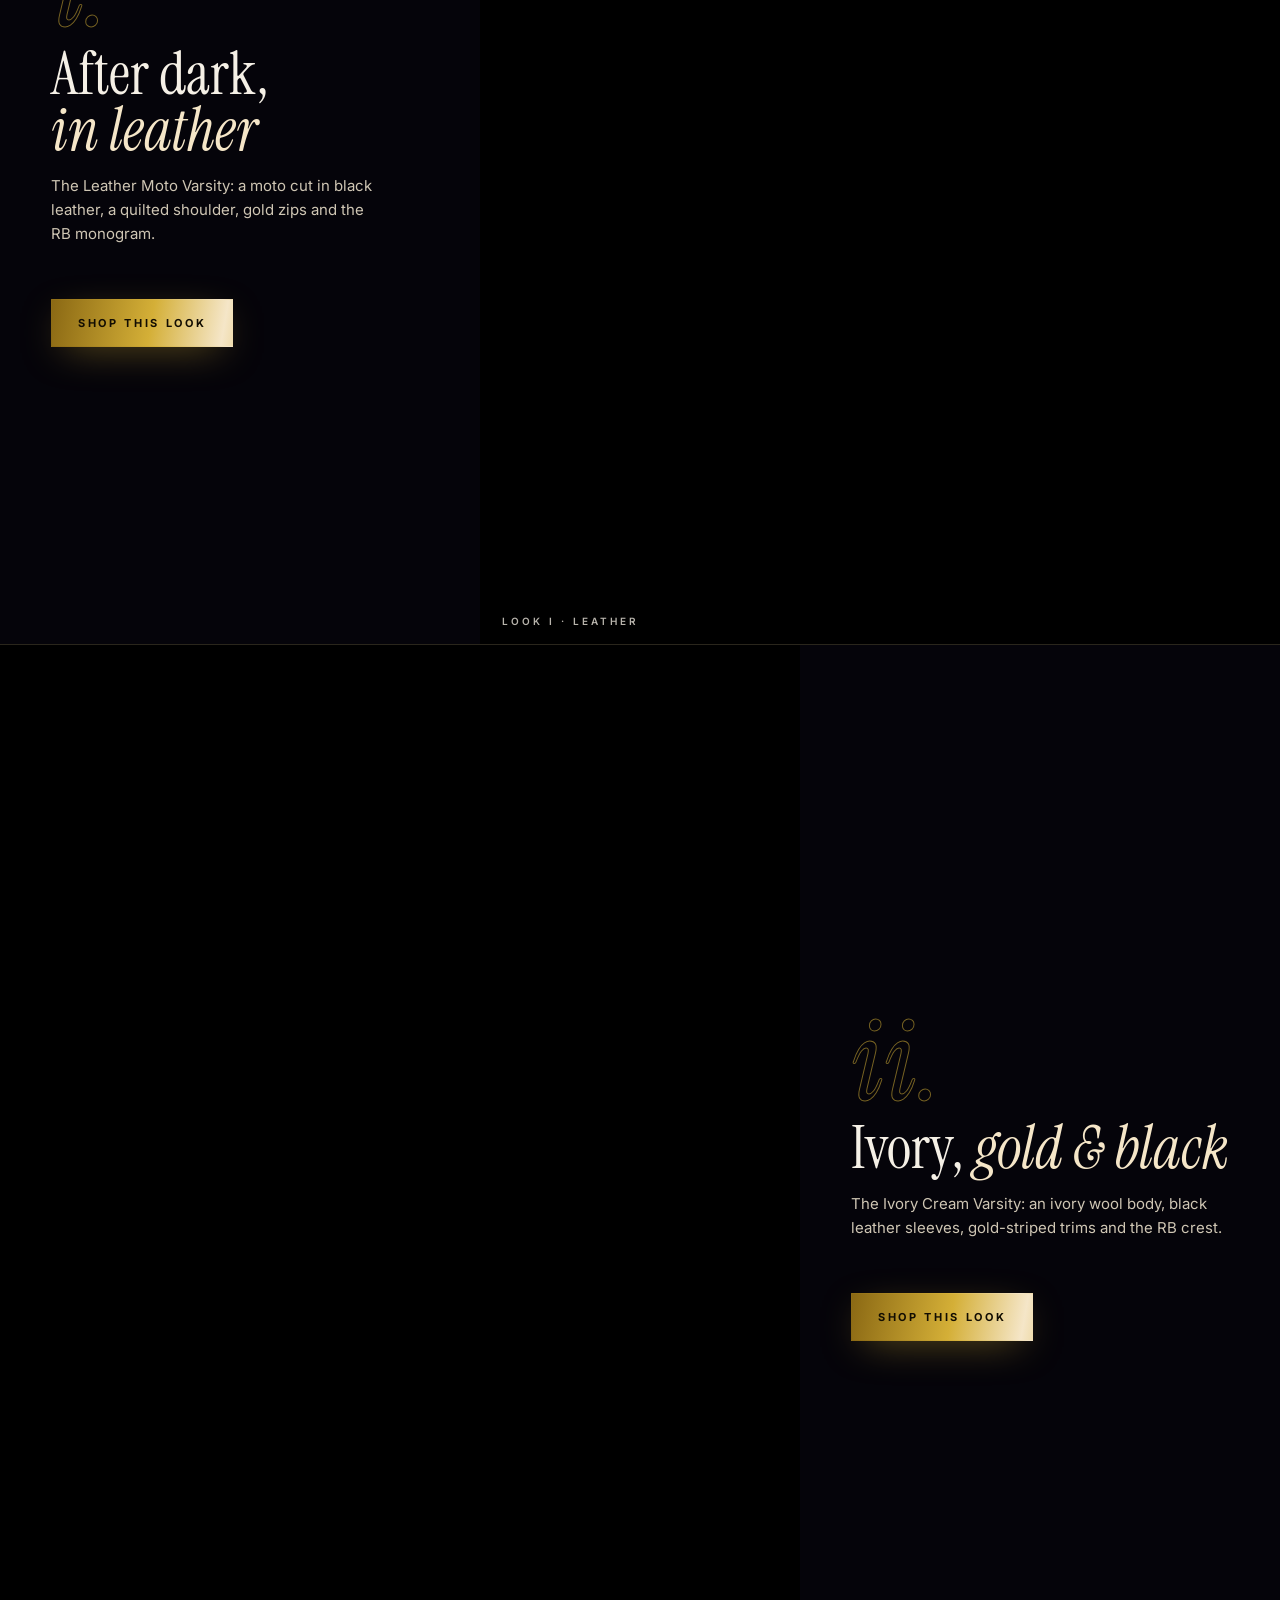
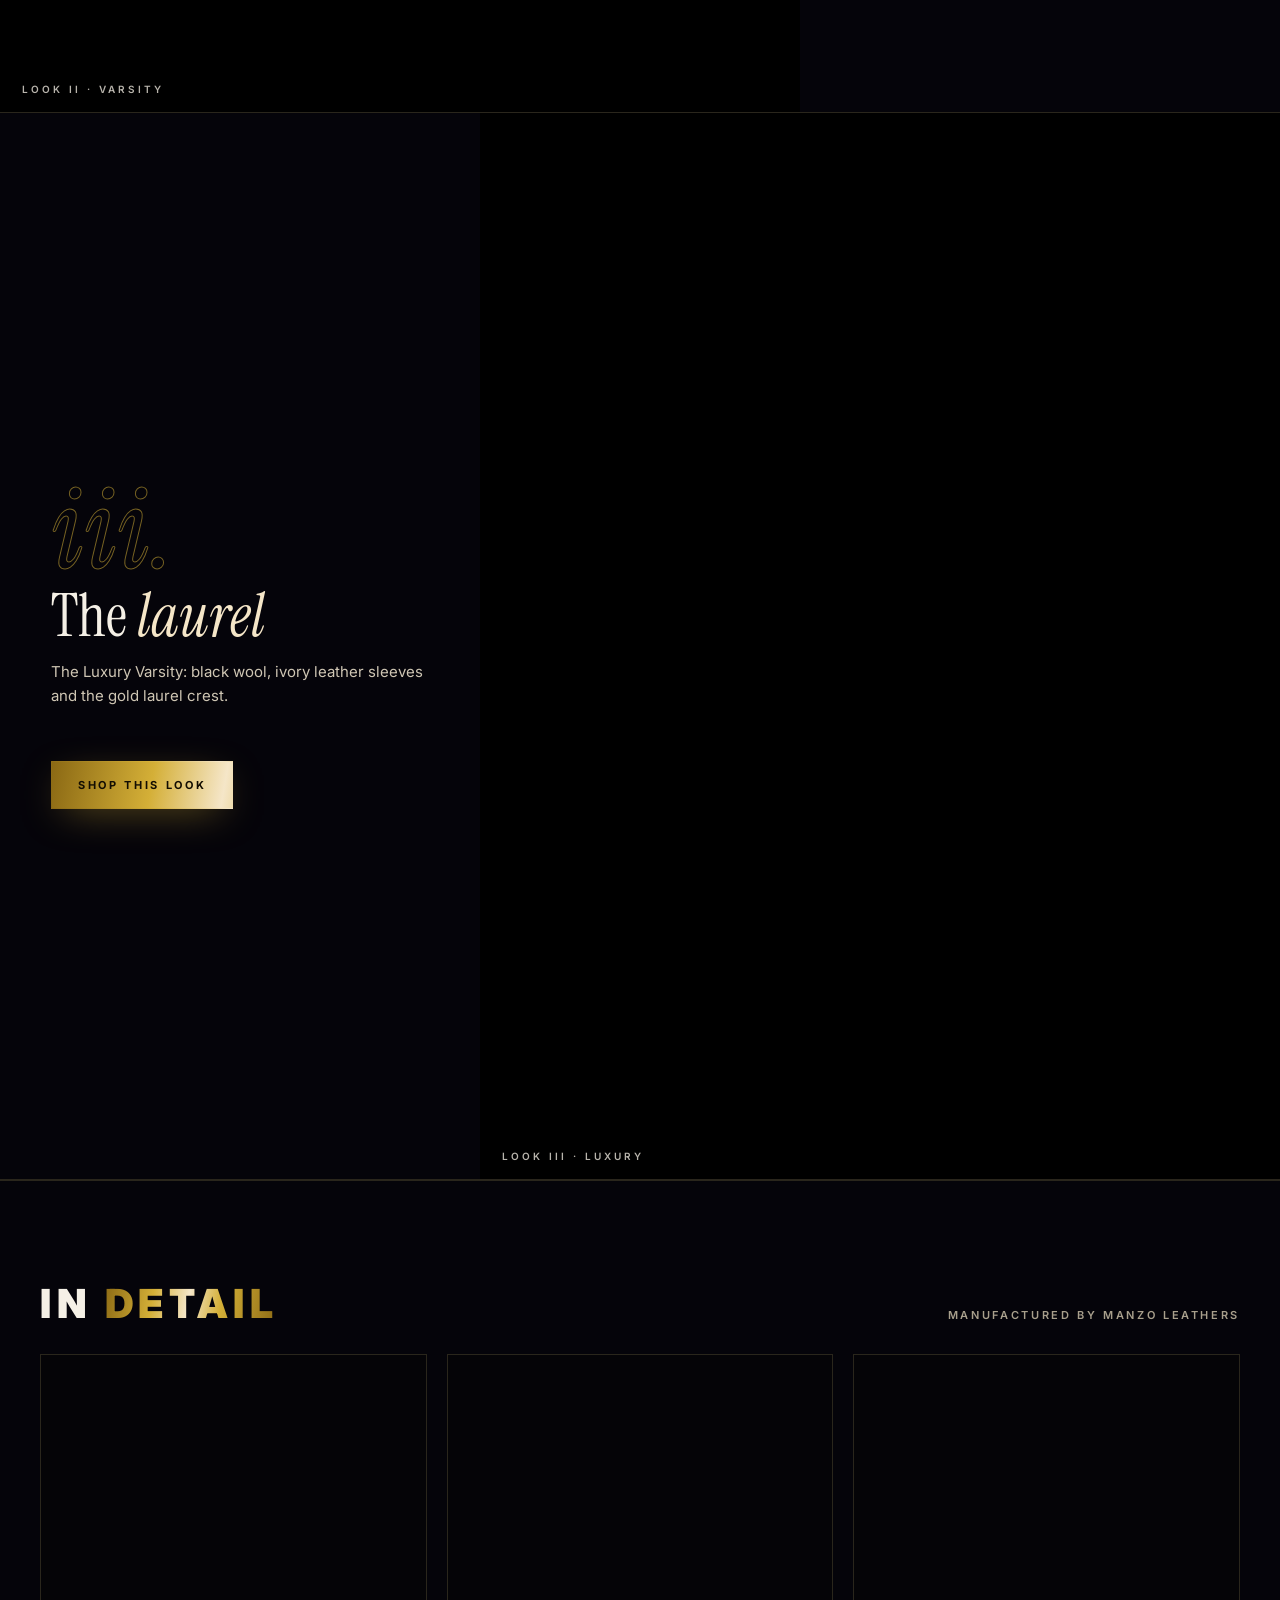
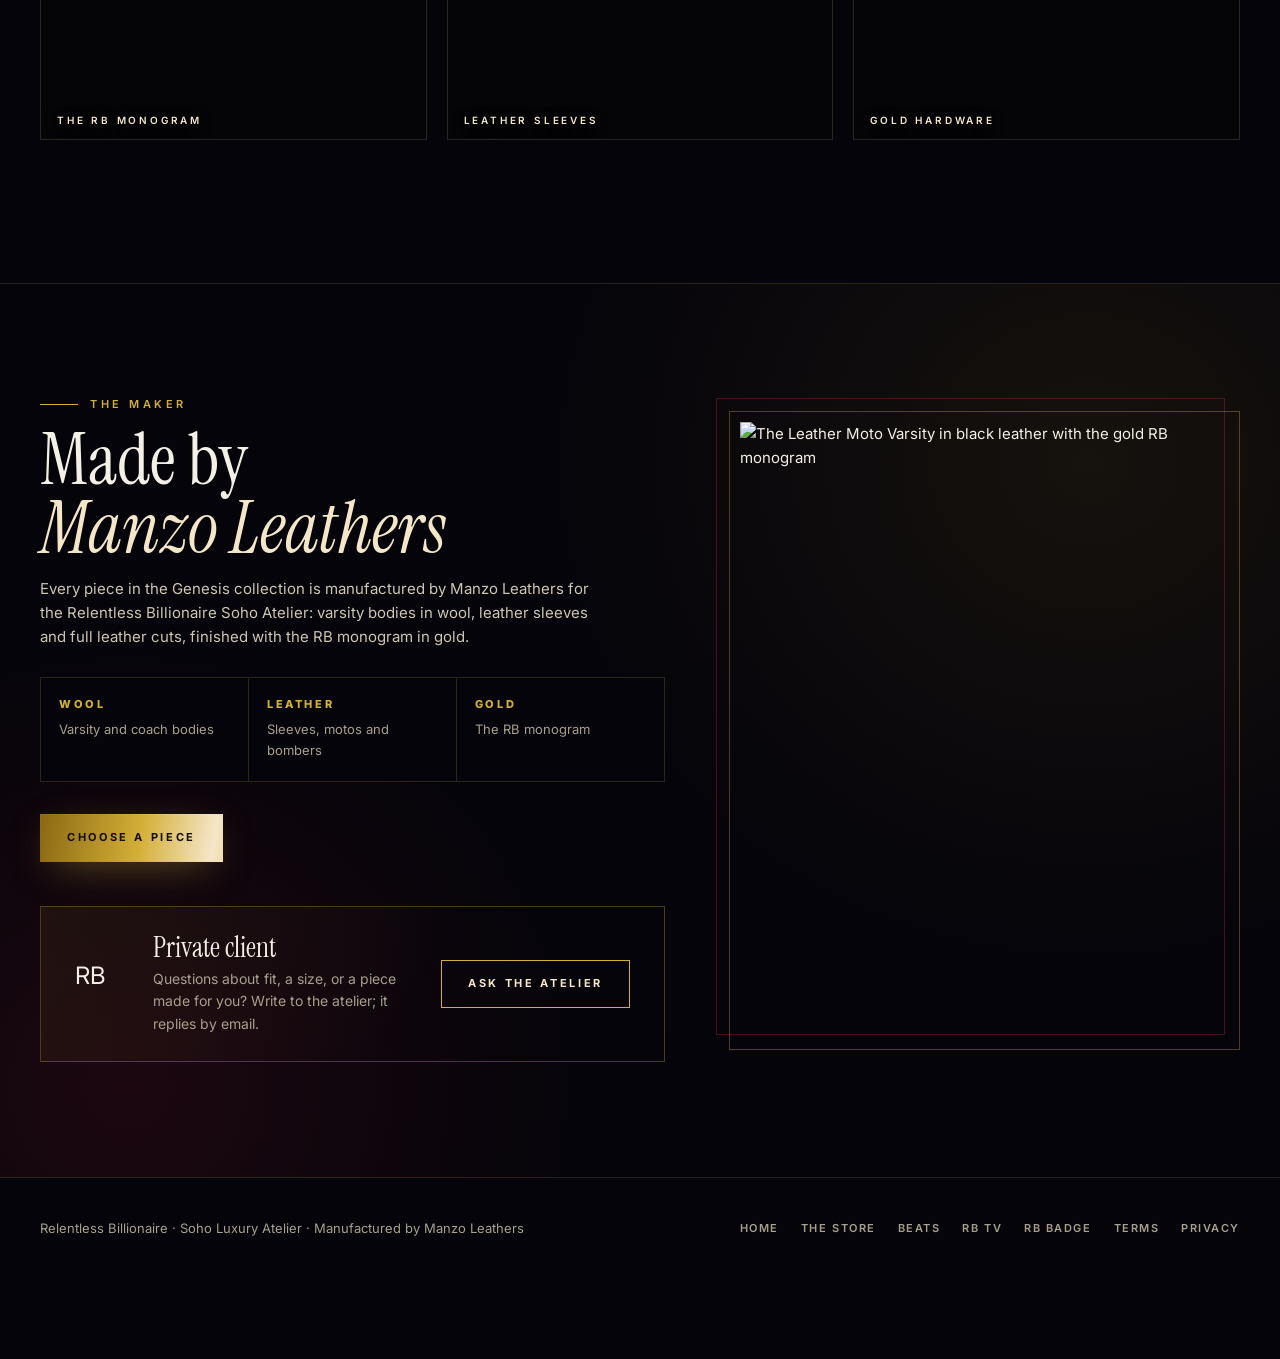
==== commit f465b3fa: "The Shop's three houses, the Soho luxury layer, and RB Create's AI Director - /store: the Soho Luxur" ====
--- a/rb-site-updates/src/atelier/atelier.html
+++ b/rb-site-updates/src/atelier/atelier.html
@@ -5,11 +5,11 @@
 <meta name="viewport" content="width=device-width, initial-scale=1, viewport-fit=cover">
 <title>Soho Luxury Atelier · Relentless Billionaire</title>
 <meta name="description" content="The Genesis collection from the Relentless Billionaire Soho Atelier: varsity jackets, wool, leather and billionaire cuts, made by Manzo Leathers.">
-<link rel="canonical" href="https://relentlessbillionaire.com/atelier">
+<link rel="canonical" href="https://relentlessbillionaire.com/soho">
 <meta property="og:type" content="website">
 <meta property="og:title" content="Soho Luxury Atelier · Relentless Billionaire">
 <meta property="og:description" content="Varsity jackets, wool, leather, billionaire cuts. The Genesis collection, made by Manzo Leathers.">
-<meta property="og:url" content="https://relentlessbillionaire.com/atelier">
+<meta property="og:url" content="https://relentlessbillionaire.com/soho">
 <meta property="og:image" content="https://media.relentlessbillionaire.com/atelier/atelier-hero-crop.webp">
 <meta name="twitter:card" content="summary_large_image">
 <meta name="theme-color" content="#05040A">
@@ -194,6 +194,88 @@
 .rv{opacity:0;transform:translateY(26px);transition:opacity 1s var(--ease),transform 1s var(--ease)}
 .rv.on{opacity:1;transform:none}
 
+
+/* ---------------------------------------------------------------- the luxury layer (29 Oct 2026)
+   Patterns from today's luxury fashion sites: one image per fold, a serif/sans pair, quiet motion, macro detail,
+   an editorial "edit" with shoppable looks, a private-client contact instead of urgency. Every motion stops for
+   visitors who ask for reduced motion; nothing here changes the content. */
+h1,h2,h3{text-wrap:balance}
+p{text-wrap:pretty}
+.ticker .run{animation-duration:90s}
+.ticker{height:30px}
+.ticker span{font-size:10px;letter-spacing:.3em}
+/* intro curtain: the monogram, a gold rule drawing across, then the page */
+.curtain{position:fixed;inset:0;z-index:100;display:grid;place-items:center;background:var(--bg);pointer-events:none;animation:curtain 1.5s var(--ease) .55s forwards}
+.curtain .m{font:400 64px/1 var(--serif);font-style:italic;background:var(--metal);background-size:200% 100%;-webkit-background-clip:text;background-clip:text;color:transparent;animation:sheen 1.6s ease-in-out}
+.curtain .rule{position:absolute;left:50%;top:calc(50% + 52px);height:1px;width:0;background:var(--metal);transform:translateX(-50%);animation:rule .9s var(--ease) .1s forwards}
+@keyframes rule{to{width:min(320px,60vw)}}
+@keyframes curtain{to{opacity:0;visibility:hidden;transform:translateY(-2%)}}
+/* hero parallax where the browser supports scroll-driven animation */
+@supports (animation-timeline: scroll()){
+  .hero .bg{animation:drift-scroll linear both;animation-timeline:scroll(root);animation-range:0 90vh}
+  @keyframes drift-scroll{from{transform:scale(1.08) translateY(0)}to{transform:scale(1.18) translateY(9%)}}
+  .hero .in{animation:fade-scroll linear both;animation-timeline:scroll(root);animation-range:0 70vh}
+  @keyframes fade-scroll{to{opacity:.15;transform:translateY(-40px)}}
+}
+/* images arrive softly */
+.ph img,.edit img,.macro .tile i{opacity:0;filter:blur(14px) saturate(.9);transition:opacity 1.1s var(--ease),filter 1.4s var(--ease),transform 1.2s var(--ease)}
+.ph img.ld,.edit img.ld{opacity:1;filter:saturate(.92) contrast(1.04)}
+.card:hover .ph img.ld{filter:saturate(1.05) contrast(1.08)}
+/* the edit: one look per fold */
+.edit-wrap{border-top:1px solid var(--line)}
+.edit{display:grid;grid-template-columns:1.25fr .75fr;min-height:min(96vh,900px);border-bottom:1px solid var(--line)}
+.edit:nth-child(even){grid-template-columns:.75fr 1.25fr}
+.edit:nth-child(even) .shot{order:2}
+.edit .shot{position:relative;overflow:hidden;background:#000;margin:0}
+.edit .shot img{width:100%;height:100%;object-fit:cover;transform:scale(1.05)}
+.edit:hover .shot img.ld{transform:scale(1.1)}
+.edit .shot figcaption{position:absolute;left:22px;bottom:18px;font:600 10px/1 var(--sans);letter-spacing:.3em;text-transform:uppercase;color:rgba(245,240,230,.75)}
+.edit .words{padding:clamp(32px,6vw,90px) clamp(20px,4vw,64px);display:flex;flex-direction:column;justify-content:center}
+.edit .no{font:400 clamp(70px,9vw,140px)/.8 var(--serif);font-style:italic;color:transparent;-webkit-text-stroke:1px rgba(212,175,55,.55)}
+.edit h3{margin:14px 0 0;font:400 clamp(38px,4.6vw,68px)/.95 var(--serif)}
+.edit h3 em{color:var(--gold-highlight)}
+.edit p{color:#cfc6b4;max-width:420px}
+.edit .price{margin-top:6px}
+/* macro detail */
+.macro{padding:clamp(56px,8vw,110px) 0;border-top:1px solid var(--line)}
+.macro .tiles{display:grid;grid-template-columns:repeat(3,1fr);gap:clamp(10px,1.6vw,20px);margin-top:30px}
+.macro .tile{position:relative;aspect-ratio:1;overflow:hidden;border:1px solid var(--line);background:#050407}
+.macro .tile i{position:absolute;inset:0;background-repeat:no-repeat;background-size:var(--z,320%);background-position:var(--p,50% 40%);transition:background-size 1.6s var(--ease),opacity 1.1s var(--ease),filter 1.4s var(--ease)}
+.macro .tile i.ld{opacity:1;filter:none}
+.macro .tile:hover i{background-size:calc(var(--z,320%) + 60%)}
+.macro .tile b{position:absolute;left:16px;bottom:14px;font:600 10px/1 var(--sans);letter-spacing:.28em;text-transform:uppercase;color:var(--gold-highlight);text-shadow:0 2px 14px #000}
+.t-mono{--p:62% 40%;--z:380%}.t-sleeve{--p:15% 62%;--z:300%}.t-zip{--p:52% 58%;--z:340%}
+/* private client */
+.client{display:grid;grid-template-columns:auto 1fr auto;gap:24px;align-items:center;margin-top:44px;padding:26px clamp(18px,3vw,34px);border:1px solid rgba(212,175,55,.3);background:linear-gradient(120deg,rgba(212,175,55,.07),transparent 60%)}
+.client .seal{width:54px;height:54px;font-size:24px}
+.client h3{margin:0;font:400 28px/1.1 var(--serif)}
+.client p{margin:4px 0 0;color:var(--text-muted);font-size:14px}
+/* the bag pill */
+.pill{position:fixed;right:clamp(14px,3vw,30px);bottom:clamp(90px,12vh,110px);z-index:45;display:flex;align-items:center;gap:12px;padding:12px 18px;border:1px solid rgba(212,175,55,.5);background:rgba(5,4,10,.85);backdrop-filter:blur(12px);-webkit-backdrop-filter:blur(12px);
+  font:700 10.5px/1 var(--sans);letter-spacing:.22em;text-transform:uppercase;color:var(--gold-highlight);transform:translateY(160%);opacity:0;transition:transform .7s var(--ease),opacity .7s var(--ease)}
+.pill.show{transform:none;opacity:1}
+.pill b{color:var(--gold)}
+/* magnifier in the quick view (fine pointers) */
+.sheet .pic{position:relative;cursor:zoom-in}
+.lens{position:absolute;width:190px;height:190px;border-radius:50%;pointer-events:none;border:1px solid rgba(212,175,55,.7);box-shadow:0 20px 50px rgba(0,0,0,.6);background-repeat:no-repeat;opacity:0;transition:opacity .25s;transform:translate(-50%,-50%)}
+.sheet .pic:hover .lens{opacity:1}
+/* cursor (fine pointers only) */
+.cur{position:fixed;left:0;top:0;z-index:90;width:34px;height:34px;margin:-17px 0 0 -17px;border:1px solid rgba(212,175,55,.75);border-radius:50%;pointer-events:none;display:grid;place-items:center;
+  font:700 8.5px/1 var(--sans);letter-spacing:.2em;text-transform:uppercase;color:#120d02;transition:width .35s var(--ease),height .35s var(--ease),margin .35s var(--ease),background .35s var(--ease);mix-blend-mode:normal}
+.cur.big{width:78px;height:78px;margin:-39px 0 0 -39px;background:var(--gold)}
+.cur span{opacity:0;transition:opacity .25s}
+.cur.big span{opacity:1}
+@media (pointer:coarse),(hover:none){.cur,.lens{display:none}}
+::view-transition-old(grid),::view-transition-new(grid){animation-duration:.45s;animation-timing-function:cubic-bezier(.22,1,.36,1)}
+#grid{view-transition-name:grid}
+@media (max-width:900px){
+  .edit,.edit:nth-child(even){grid-template-columns:1fr;min-height:0}
+  .edit:nth-child(even) .shot{order:0}
+  .edit .shot{aspect-ratio:4/5}
+  .macro .tiles{grid-template-columns:1fr 1fr}.macro .tile:last-child{grid-column:1/-1;aspect-ratio:2/1}
+  .client{grid-template-columns:1fr}
+}
+@media (prefers-reduced-motion:reduce){.curtain{display:none}.cur{display:none}.ph img,.edit img,.macro .tile i{opacity:1;filter:none}}
 @media (max-width:900px){
   .top .in{flex-wrap:wrap;gap:12px}
   .nav{order:3;flex-basis:100%;overflow-x:auto;flex-wrap:nowrap;scrollbar-width:none}
@@ -210,6 +292,8 @@
 </head>
 <body>
 <a class="sr" href="#collection">Skip to the collection</a>
+<div class="curtain" aria-hidden="true"><span class="m">RB</span><span class="rule"></span></div>
+<div class="cur" aria-hidden="true" id="cur"><span id="cur-l">View</span></div>
 <div class="ticker" aria-hidden="true"><div class="run" id="ticker"></div></div>
 
 <header class="top">
@@ -217,7 +301,7 @@
     <a class="mark" href="https://relentlessbillionaire.com/" aria-label="Relentless Billionaire home"><span>Relentless</span><span>Billionaire</span></a>
     <nav class="nav" aria-label="Relentless Billionaire">
       <a href="https://relentlessbillionaire.com/store">Shop</a>
-      <a class="on" href="https://relentlessbillionaire.com/atelier" aria-current="page">Atelier</a>
+      <a class="on" href="https://relentlessbillionaire.com/soho" aria-current="page">Atelier</a>
       <a href="https://relentlessbillionaire.com/events">Events</a>
       <a href="https://relentlessbillionaire.com/app/world/">World</a>
       <a href="https://relentlessbillionaire.com/jobs">Jobs</a>
@@ -260,6 +344,34 @@
     </div>
   </section>
 
+
+  <section class="edit-wrap" id="edit" aria-labelledby="edit-h">
+    <h2 class="sr" id="edit-h">The edit</h2>
+    <article class="edit">
+      <figure class="shot"><img data-src="https://media.relentlessbillionaire.com/atelier/leather-moto-varsity-1200.webp" alt="The Leather Moto Varsity: black leather, quilted shoulder, gold zips" width="1200" height="1500"><figcaption>Look i · Leather</figcaption></figure>
+      <div class="words rv"><span class="no">i.</span><h3>After dark, <em>in leather</em></h3><p>The Leather Moto Varsity: a moto cut in black leather, a quilted shoulder, gold zips and the RB monogram.</p><div class="price" data-price="Leather Moto Varsity"></div><div class="cta"><button class="btn gold" type="button" data-look="Leather Moto Varsity">Shop this look</button></div></div>
+    </article>
+    <article class="edit">
+      <figure class="shot"><img data-src="https://media.relentlessbillionaire.com/atelier/ivory-cream-varsity-1200.webp" alt="The Ivory Cream Varsity: ivory wool, black leather sleeves, gold trims" width="1200" height="1600"><figcaption>Look ii · Varsity</figcaption></figure>
+      <div class="words rv"><span class="no">ii.</span><h3>Ivory, <em>gold &amp; black</em></h3><p>The Ivory Cream Varsity: an ivory wool body, black leather sleeves, gold-striped trims and the RB crest.</p><div class="price" data-price="Ivory Cream Varsity"></div><div class="cta"><button class="btn gold" type="button" data-look="Ivory Cream Varsity">Shop this look</button></div></div>
+    </article>
+    <article class="edit">
+      <figure class="shot"><img data-src="https://media.relentlessbillionaire.com/atelier/luxury-varsity-1200.webp" alt="The Luxury Varsity: black wool, ivory leather sleeves, gold laurel crest" width="1200" height="1600"><figcaption>Look iii · Luxury</figcaption></figure>
+      <div class="words rv"><span class="no">iii.</span><h3>The <em>laurel</em></h3><p>The Luxury Varsity: black wool, ivory leather sleeves and the gold laurel crest.</p><div class="price" data-price="Luxury Varsity"></div><div class="cta"><button class="btn gold" type="button" data-look="Luxury Varsity">Shop this look</button></div></div>
+    </article>
+  </section>
+
+  <section class="macro" aria-labelledby="macro-h">
+    <div class="wrap">
+      <div class="head rv"><h2 id="macro-h">In <span>detail</span></h2><p>Manufactured by Manzo Leathers</p></div>
+      <div class="tiles">
+        <div class="tile t-mono rv"><i data-bg="https://media.relentlessbillionaire.com/atelier/black-wool-varsity-1200.webp"></i><b>The RB monogram</b></div>
+        <div class="tile t-sleeve rv"><i data-bg="https://media.relentlessbillionaire.com/atelier/black-wool-varsity-1200.webp"></i><b>Leather sleeves</b></div>
+        <div class="tile t-zip rv"><i data-bg="https://media.relentlessbillionaire.com/atelier/black-leather-bomber-1200.webp"></i><b>Gold hardware</b></div>
+      </div>
+    </div>
+  </section>
+
   <section class="atelier" id="atelier" aria-labelledby="mk-h">
     <div class="wrap cols">
       <div class="rv">
@@ -272,6 +384,7 @@
           <div><b>Gold</b><span>The RB monogram</span></div>
         </div>
         <div class="cta"><a class="btn gold" href="#collection">Choose a piece</a></div>
+        <div class="client"><div class="seal" aria-hidden="true">RB</div><div><h3>Private client</h3><p>Questions about fit, a size, or a piece made for you? Write to the atelier; it replies by email.</p></div><button class="btn" type="button" id="ask">Ask the atelier</button></div>
       </div>
       <div class="frame rv"><img src="https://media.relentlessbillionaire.com/atelier/leather-moto-varsity-1200.webp" alt="The Leather Moto Varsity in black leather with the gold RB monogram" loading="lazy" width="800" height="1000"></div>
     </div>
@@ -287,14 +400,15 @@
       <a href="https://beatstore.relentlessbillionaire.com/">Beats</a>
       <a href="https://relentlessbillionaire.com/tv">RB TV</a>
       <a href="https://relentlessbillionaire.com/badge">RB Badge</a>
-      <a href="https://relentlessbillionaire.com/legal">Legal</a>
+      <a href="https://relentlessbillionaire.com/terms">Terms</a><a href="https://relentlessbillionaire.com/privacy">Privacy</a>
     </nav>
   </div>
 </footer>
 
+<button class="pill" type="button" id="pill" aria-label="Open your bag"><span>Your bag</span><b id="pill-n">0</b><span>Request →</span></button>
 <dialog id="view" aria-labelledby="v-title">
   <div class="sheet">
-    <div class="pic"><img id="v-img" alt=""></div>
+    <div class="pic" id="v-pic"><img id="v-img" alt=""><span class="lens" id="lens"></span></div>
     <div class="body">
       <button class="x" type="button" data-close aria-label="Close">×</button>
       <div class="eyebrow" id="v-sub"></div>
@@ -357,7 +471,12 @@
   function counts(){
     $('bag-n').textContent = bag.length || '';
     $('fav-n').textContent = favs.length || '';
+    $('pill-n').textContent = bag.length; $('pill').classList.toggle('show', bag.length > 0);
   }
+  // images fade in from a soft blur once loaded
+  function soft(img){ if (img.complete && img.naturalWidth) img.classList.add('ld'); else img.addEventListener('load', function(){ img.classList.add('ld'); }, { once: true }); }
+  // the filters swap the grid with a view transition where the browser has them
+  function swap(fn){ if (document.startViewTransition && !matchMedia('(prefers-reduced-motion: reduce)').matches) document.startViewTransition(fn); else fn(); }
   function render(){
     var list = all.filter(function(p){ return (!filter || category(p) === filter) && (!favOnly || favs.indexOf(p.id) >= 0); });
     var cats = []; all.forEach(function(p){ var c = category(p); if (c && cats.indexOf(c) < 0) cats.push(c); });
@@ -381,6 +500,7 @@
         '<button class="add' + (inBag ? ' in' : '') + '" type="button" data-add="' + p.id + '">' + (inBag ? 'In your bag' : 'Add to bag') + '</button></div></div></article>';
     }).join('');
     reveal();
+    document.querySelectorAll('#grid img').forEach(soft);
   }
 
   function byId(id){ return all.filter(function(p){ return p.id === Number(id); })[0]; }
@@ -417,7 +537,8 @@
 
   document.addEventListener('click', function(e){
     var t = e.target.closest('button'); if (!t) return;
-    if (t.dataset.c != null){ if (t.dataset.c === '__saved') { favOnly = !favOnly; filter = ''; } else { favOnly = false; filter = t.dataset.c === 'All' ? '' : t.dataset.c; } render(); }
+    if (t.dataset.c != null){ if (t.dataset.c === '__saved') { favOnly = !favOnly; filter = ''; } else { favOnly = false; filter = t.dataset.c === 'All' ? '' : t.dataset.c; } swap(render); }
+    else if (t.dataset.look){ var lk = all.filter(function(p){ return p.title === t.dataset.look; })[0]; if (lk) openView(lk); }
     else if (t.dataset.fav) toggleFav(t.dataset.fav);
     else if (t.dataset.view) openView(byId(t.dataset.view));
     else if (t.dataset.add){ var p = byId(t.dataset.add); if (bag.some(function(b){ return b.id === p.id; })) openBag(); else openView(p); }
@@ -428,6 +549,8 @@
   $('v-add').addEventListener('click', function(){ addToBag(current, size); $('view').close(); openBag(); });
   $('v-fav').addEventListener('click', function(){ toggleFav(current.id); $('v-fav').textContent = favs.indexOf(current.id) >= 0 ? 'Saved' : 'Save'; });
   $('open-bag').addEventListener('click', openBag);
+  $('pill').addEventListener('click', openBag);
+  $('ask').addEventListener('click', function(){ openBag(); $('f-msg').focus(); });
   $('open-favs').addEventListener('click', function(){ if (!favs.length) { location.hash = 'collection'; return; } favOnly = true; filter = ''; render(); document.getElementById('collection').scrollIntoView({ behavior: 'smooth' }); });
   ['view', 'bag'].forEach(function(id){ $(id).addEventListener('click', function(e){ if (e.target === e.currentTarget) e.currentTarget.close(); }); });
 
@@ -459,11 +582,26 @@
   var io = 'IntersectionObserver' in window ? new IntersectionObserver(function(es){ es.forEach(function(en){ if (en.isIntersecting) { en.target.classList.add('on'); io.unobserve(en.target); } }); }, { rootMargin: '0px 0px -8% 0px' }) : null;
   function reveal(){ document.querySelectorAll('.rv:not(.on)').forEach(function(el, i){ if (io) { el.style.transitionDelay = Math.min(i % 6, 5) * 70 + 'ms'; io.observe(el); } else el.classList.add('on'); }); }
   reveal(); counts();
+  var lazy = 'IntersectionObserver' in window ? new IntersectionObserver(function(es){ es.forEach(function(en){ if (!en.isIntersecting) return; var el = en.target; lazy.unobserve(el);
+    if (el.dataset.src) { el.src = el.dataset.src; soft(el); } else if (el.dataset.bg) { var im = new Image(); im.onload = function(){ el.style.backgroundImage = 'url("' + el.dataset.bg + '")'; el.classList.add('ld'); }; im.src = el.dataset.bg; } }); }, { rootMargin: '300px 0px' }) : null;
+  document.querySelectorAll('[data-src],[data-bg]').forEach(function(el){ if (lazy) lazy.observe(el); else if (el.dataset.src) { el.src = el.dataset.src; el.classList.add('ld'); } else { el.style.backgroundImage = 'url("' + el.dataset.bg + '")'; el.classList.add('ld'); } });
+  // the cursor: a gold ring that grows over the pieces (mouse and pen only)
+  if (matchMedia('(pointer: fine) and (hover: hover)').matches && !matchMedia('(prefers-reduced-motion: reduce)').matches) {
+    var cur = $('cur'), cx = -100, cy = -100, tx = -100, ty = -100;
+    addEventListener('pointermove', function(e){ tx = e.clientX; ty = e.clientY; var c = e.target.closest && e.target.closest('.ph,.edit .shot,.macro .tile,.btn,.add,.chip,a');
+      cur.classList.toggle('big', !!(c && (c.matches('.ph,.edit .shot,.macro .tile')))); $('cur-l').textContent = c && c.matches('.macro .tile') ? 'Detail' : 'View'; }, { passive: true });
+    (function loop(){ cx += (tx - cx) * 0.2; cy += (ty - cy) * 0.2; cur.style.transform = 'translate(' + cx + 'px,' + cy + 'px)'; requestAnimationFrame(loop); })();
+  } else $('cur').remove();
+  // the magnifier over the quick view's picture
+  $('v-pic').addEventListener('pointermove', function(e){ var r = this.getBoundingClientRect(), x = (e.clientX - r.left) / r.width, y = (e.clientY - r.top) / r.height, l = $('lens');
+    l.style.left = (e.clientX - r.left) + 'px'; l.style.top = (e.clientY - r.top) + 'px'; l.style.backgroundImage = 'url("' + $('v-img').src + '")';
+    l.style.backgroundSize = (r.width * 2.6) + 'px ' + (r.height * 2.6) + 'px'; l.style.backgroundPosition = (x * 100) + '% ' + (y * 100) + '%'; });
 
   fetch('/api/shop?brand=atelier').then(function(r){ return r.json(); }).then(function(d){
     all = (d.products || []).filter(function(p){ return p.brand === 'atelier'; });
     bag = bag.filter(function(b){ return byId(b.id); }); favs = favs.filter(function(id){ return byId(id); });
     store.set('bag', bag); store.set('favs', favs); counts(); render();
+    document.querySelectorAll('[data-price]').forEach(function(el){ var p = all.filter(function(x){ return x.title === el.dataset.price; })[0]; el.innerHTML = p ? '<span class="price">' + esc(p.price || '') + '</span>' : ''; if (!p) { var w = el.closest('.edit'); if (w) w.hidden = true; } });
     if (location.hash === '#bag' && bag.length) openBag();
   }).catch(function(){ $('grid').innerHTML = '<p class="empty">The collection couldn\'t load just now. Please refresh in a moment.</p>'; });
 })();
